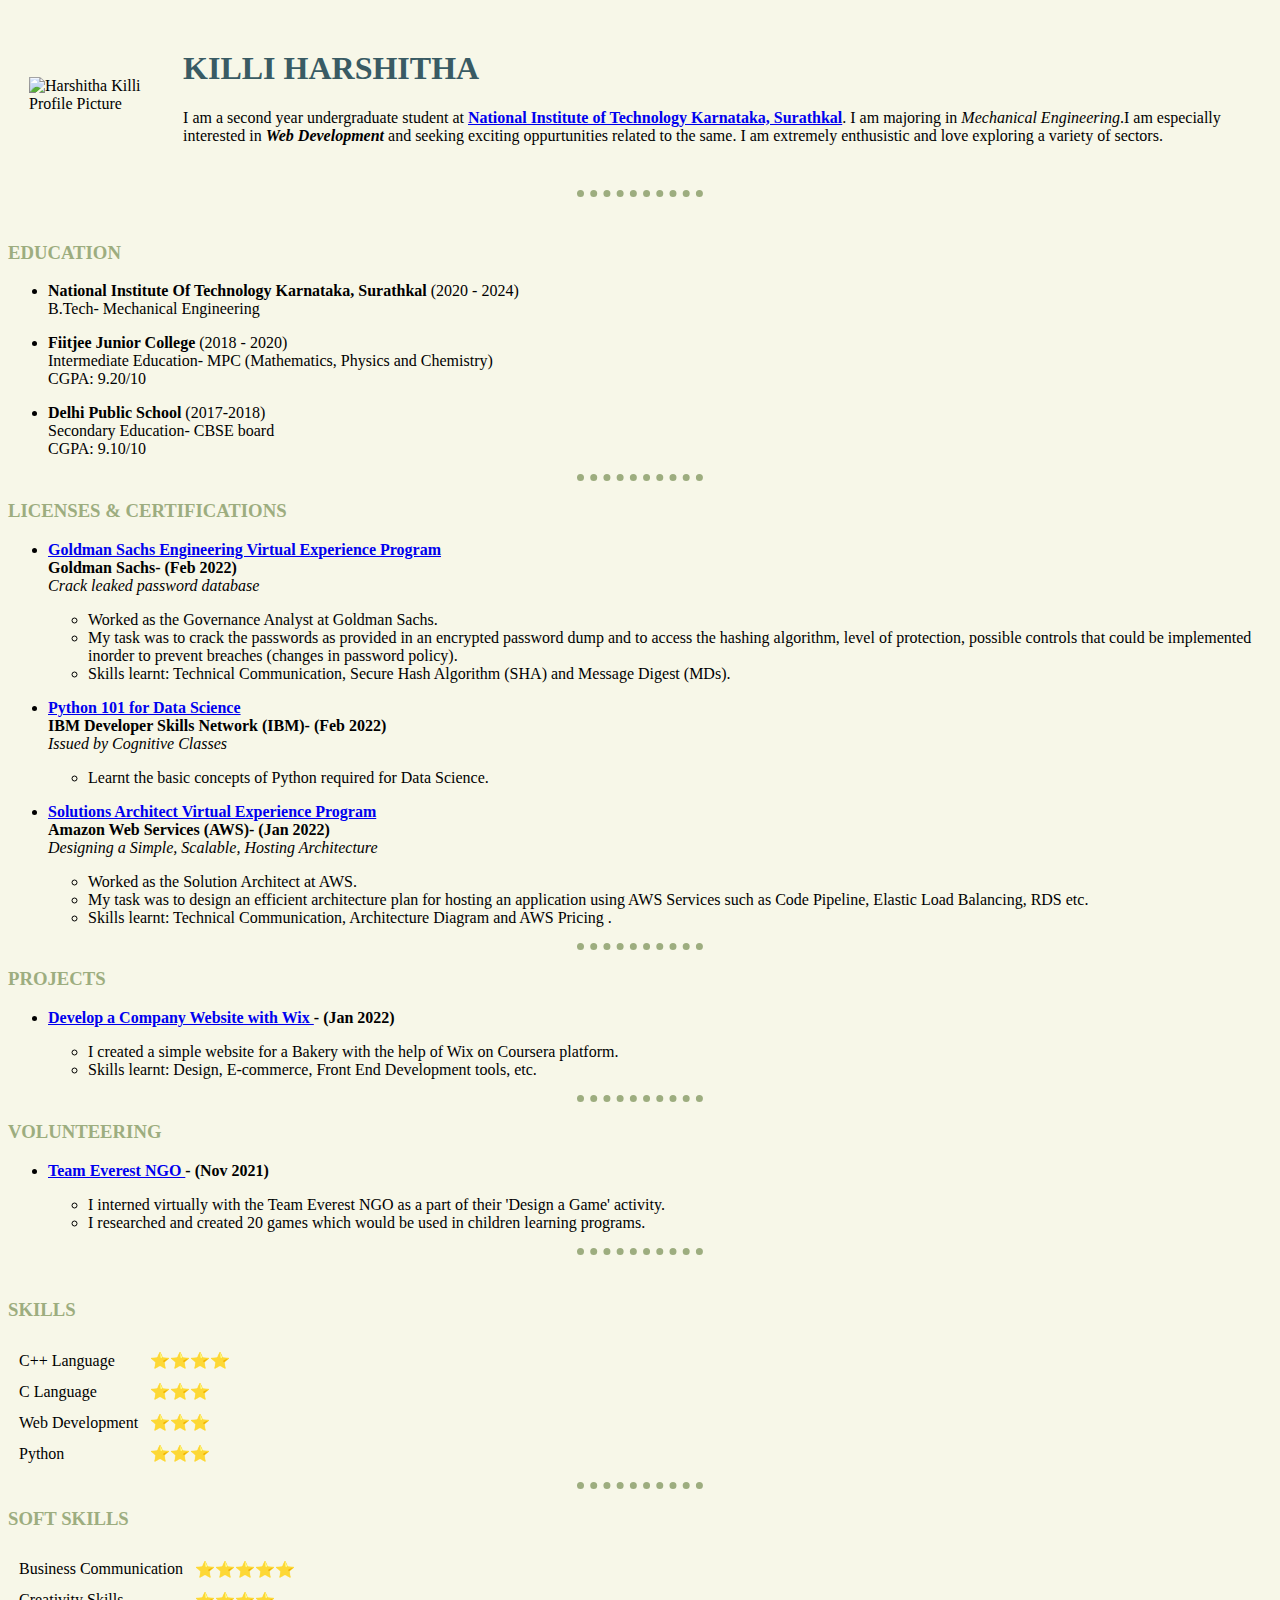
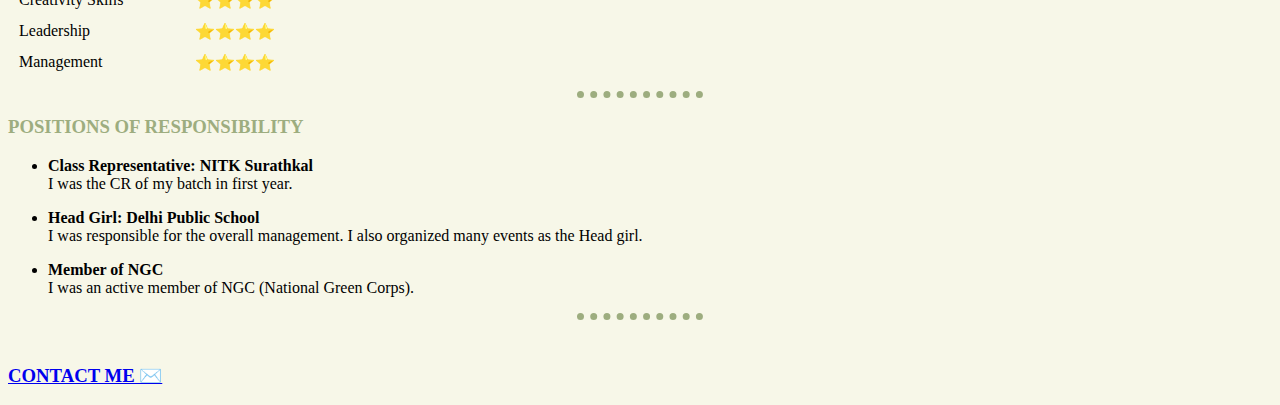
==== index.html @ ee68f928 "Create index.html" ====
<!DOCTYPE html>
<html lang="en" dir="ltr">

 <head>
   <meta charset="utf-8">
   <title> Harshitha Killi</title>
   <link rel="stylesheet" href="styles.css" >

 </head>
 <body>

   <table cellspacing="20">
     <tr>
       <td>
         <img src= "Photo.jpeg" alt="Harshitha Killi Profile Picture">
       </td>
       <td>
         <h1><b>KILLI HARSHITHA</b></h1>
        
         <p>
           I am a second year undergraduate student at <strong><a href="https://en.wikipedia.org/wiki/National_Institute_of_Technology_Karnataka">National Institute of Technology Karnataka, Surathkal</a></strong>. I am majoring in <em>Mechanical
           Engineering</em>.I am especially interested in <strong><i>Web Development</i></strong> and seeking exciting oppurtunities related to the same. I am extremely
           enthusistic and love exploring a variety of sectors.
         </p>
       </td>
     </tr>

   </table>


   <hr size="2" noshade><!-- Horizontal Line -->
   <br>


  <!-- Education column -->
   <h3><strong>EDUCATION</strong></h3>
   <ul>
     <li>
      <p><b> National Institute Of Technology Karnataka, Surathkal </b> (2020 - 2024)
       <br> B.Tech- Mechanical Engineering
      </p>
     </li>

     <li>
      <p><b> Fiitjee Junior College </b> (2018 - 2020)
       <br>Intermediate Education- MPC (Mathematics, Physics and Chemistry)
       <br>CGPA: 9.20/10
      </p>
     </li>

     <li>
      <p><b> Delhi Public School </b> (2017-2018)
       <br> Secondary Education- CBSE board
       <br> CGPA: 9.10/10
      </p>
     </li>
   </ul>

     <hr size="2" noshade> <!-- Horizontal Line -->

  <!-- Licenses and Certification Column -->
   <h3><strong>LICENSES & CERTIFICATIONS</strong></h3>
   <ul>
     <li>
      <p><b> <a href="https://insidesherpa.s3.amazonaws.com/completion-certificates/Goldman%20Sachs/NPdeQ43o8P9HJmJzg_Goldman%20Sachs_QAcfCF3PA7oaPXXnf_1643961739970_completion_certificate.pdf"> Goldman Sachs Engineering Virtual Experience Program </a></b>
       <br> <b>Goldman Sachs- (Feb 2022)</b>
       <br><em>Crack leaked password database</em>
       <br><ul>
                <li>Worked as the Governance Analyst at Goldman Sachs.</li>
                <li>My task was to crack the passwords as provided in an encrypted password dump and to access the hashing algorithm, level of protection, possible controls that could
                 be implemented inorder to prevent breaches (changes in password policy).</li>
                <li>Skills learnt: Technical Communication, Secure Hash Algorithm (SHA) and Message Digest (MDs).</li>
            </ul>
      </p>
     </li>

     <li>
       <p><b> <a href="https://courses.cognitiveclass.ai/certificates/2dc114e92f564401b525a2c8ae7c004d"> Python 101 for Data Science</a></b>
        <br> <b>IBM Developer Skills Network (IBM)- (Feb 2022)</b>
        <br><em>Issued by Cognitive Classes</em>
        <br><ul>
                 <li>Learnt the basic concepts of Python required for Data Science.</li>

             </ul>
       </p>
     </li>
     <li>
      <p><b> <a href="https://insidesherpa.s3.amazonaws.com/completion-certificates/AWS/kkE9HyeNcw6rwCRGw_AWS_QAcfCF3PA7oaPXXnf_1641740557616_completion_certificate.pdf"> Solutions Architect Virtual Experience Program </a></b>
       <br> <b>Amazon Web Services (AWS)- (Jan 2022)</b>
       <br><em>Designing a Simple, Scalable, Hosting Architecture</em>
       <br><ul>
                <li>Worked as the Solution Architect at AWS.</li>
                <li>My task was to design an efficient architecture plan for hosting an application using AWS Services such as Code Pipeline, Elastic Load Balancing, RDS etc.</li>
                <li>Skills learnt: Technical Communication, Architecture Diagram and AWS Pricing .</li>
            </ul>
      </p>
     </li>
    </ul>

      <hr size="2" noshade> <!-- Horizontal Line -->

  <!-- Projects -->
  <h3><strong>PROJECTS</strong></h3>
  <ul>
    <li> <!-- Project 1-->
     <p><b> <a href="file:///C:/Users/killi/OneDrive/Desktop/Intern%20certificates/COURSERA.pdf"> Develop a Company Website with Wix </a>- (Jan 2022)</b>
      <br> <ul>
               <li>I created a simple website for a Bakery with the help of Wix on Coursera platform.</li>
               <li>Skills learnt: Design, E-commerce, Front End Development tools, etc.</li>
          </ul>
     </p>
    </li>
   </ul>

     <hr size="2" noshade> <!-- Horizontal Line -->

   <!-- Volunteering -->
   <h3><strong>VOLUNTEERING</strong></h3>
   <ul>
     <li> <!--Experience 1 -->
      <p><b> <a href="file:///C:/Users/killi/OneDrive/Desktop/Intern%20certificates/Team%20Everest/Team%20Everest-%20Recommendation%20Letter%20(LOR).pdf"> Team Everest NGO </a>- (Nov 2021)</b>
       <br> <ul>
                <li>I interned virtually with the Team Everest NGO as a part of their 'Design a Game' activity.</li>
                <li>I researched and created 20 games which would be used in children learning programs.</li>
           </ul>
      </p>
     </li>
    </ul>

    <hr size="2" noshade> <!-- Horizontal Line -->

    <br> <!-- Skills -->
    <h3><strong>SKILLS</strong></h3>

   <table cellspacing="10">
     <tr>
       <td>
         C++ Language
       </td>
       <td>
         ⭐⭐⭐⭐
       </td>
     </tr>
     <tr>
       <td>
       C Language
       </td>
       <td>
         ⭐⭐⭐
       </td>
     </tr>
     <tr>
       <td>
        Web Development
       </td>
       <td>
           ⭐⭐⭐
       </td>
     </tr>
     <tr>
       <td>
         Python
       </td>
       <td>
           ⭐⭐⭐
       </td>
     </tr>
   </table>

  <hr size="2" noshade> <!-- Horizontal Line -->

 <!-- Soft skills -->
   <h3><strong>SOFT SKILLS</strong></h3>

  <table cellspacing="10">
    <tr>
      <td>
      Business Communication
      </td>
      <td>
        ⭐⭐⭐⭐⭐
      </td>
    </tr>
    <tr>
      <td>
        Creativity Skills
      </td>
      <td>
        ⭐⭐⭐⭐
      </td>
    </tr>
    <tr>
      <td>
        Leadership
      </td>
      <td>
          ⭐⭐⭐⭐
      </td>
    </tr>
    <tr>
      <td>
        Management

      </td>
      <td>
          ⭐⭐⭐⭐
      </td>
    </tr>
  </table>

    <hr size="2" noshade> <!-- Horizontal Line -->

  <!-- Positions of Responsibility -->
  <h3><b>POSITIONS OF RESPONSIBILITY</b></h3>

  <ul>
    <li><!-- Positions of Responsibility 1-->
     <p><b>Class Representative: NITK Surathkal</b>
      <br>I was the CR of my batch in first year.
     </p>
    </li>

    <li><!-- Positions of Responsibility 2 -->
     <p><b>Head Girl: Delhi Public School</b>
        <br>I was responsible for the overall management. I also organized many events as the Head girl.
     </p>
    </li>

    <li><!-- Positions of Responsibility 3 -->
     <p><b>Member of NGC</b>
      <br>I was an active member of NGC (National Green Corps).
     </p>
    </li>
   </ul>

     <hr size="2" noshade> <!-- Horizontal Line -->

<br> <!-- Contact details: (link can be "contact.html" also) -->
<h3><strong><a href="C:\Users\killi\OneDrive\Desktop\Web Development\HTML-Personal\CSS contact.html"> CONTACT ME ✉️</a></strong></h3>

 </body>
</html>
---- styles.css ----
body{
     background-color: #F7F7E8;}

        hr{
     border-style: dotted none none;
     border-width: 7px;
     border-color: #9DAD7F;
     background-color: #F7F7E8;
     width: 10%;

   }

   h1{
     color: #395B64;


   }

 h3{
     color: #9DAD7F;
 }

h3:hover{
  color:#395B64;
}
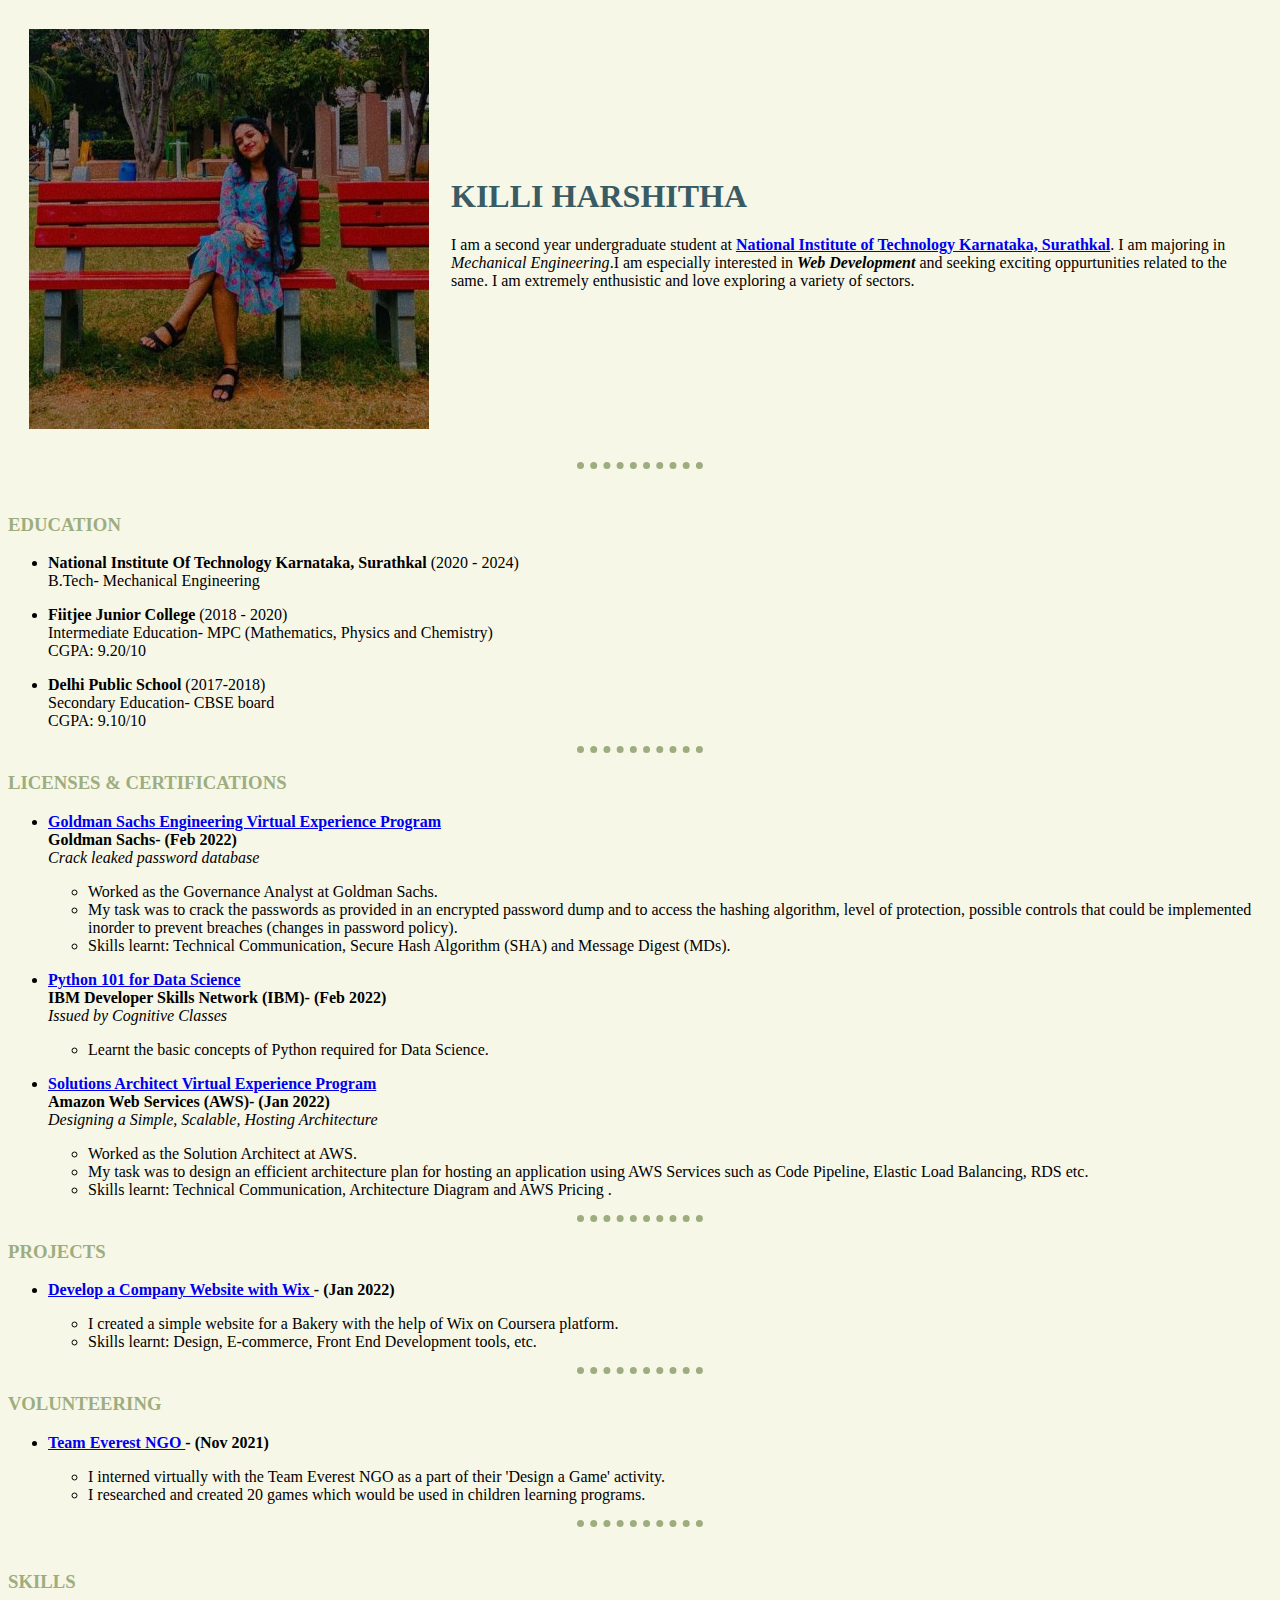
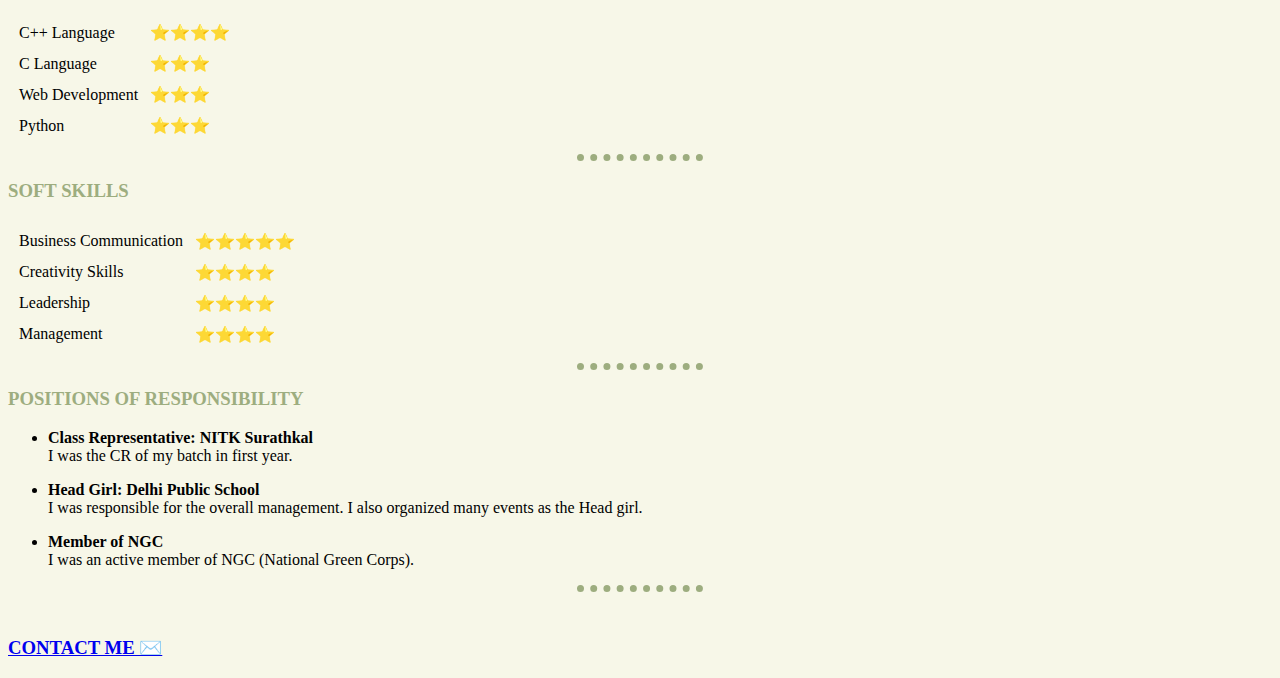
==== commit 2f37cf2e: "Update index.html" ====
--- a/index.html
+++ b/index.html
@@ -12,7 +12,7 @@
    <table cellspacing="20">
      <tr>
        <td>
-         <img src= "Photo.jpeg" alt="Harshitha Killi Profile Picture">
+         <img src= "Photo.jpg" alt="Harshitha Killi Profile Picture">
        </td>
        <td>
          <h1><b>KILLI HARSHITHA</b></h1>
